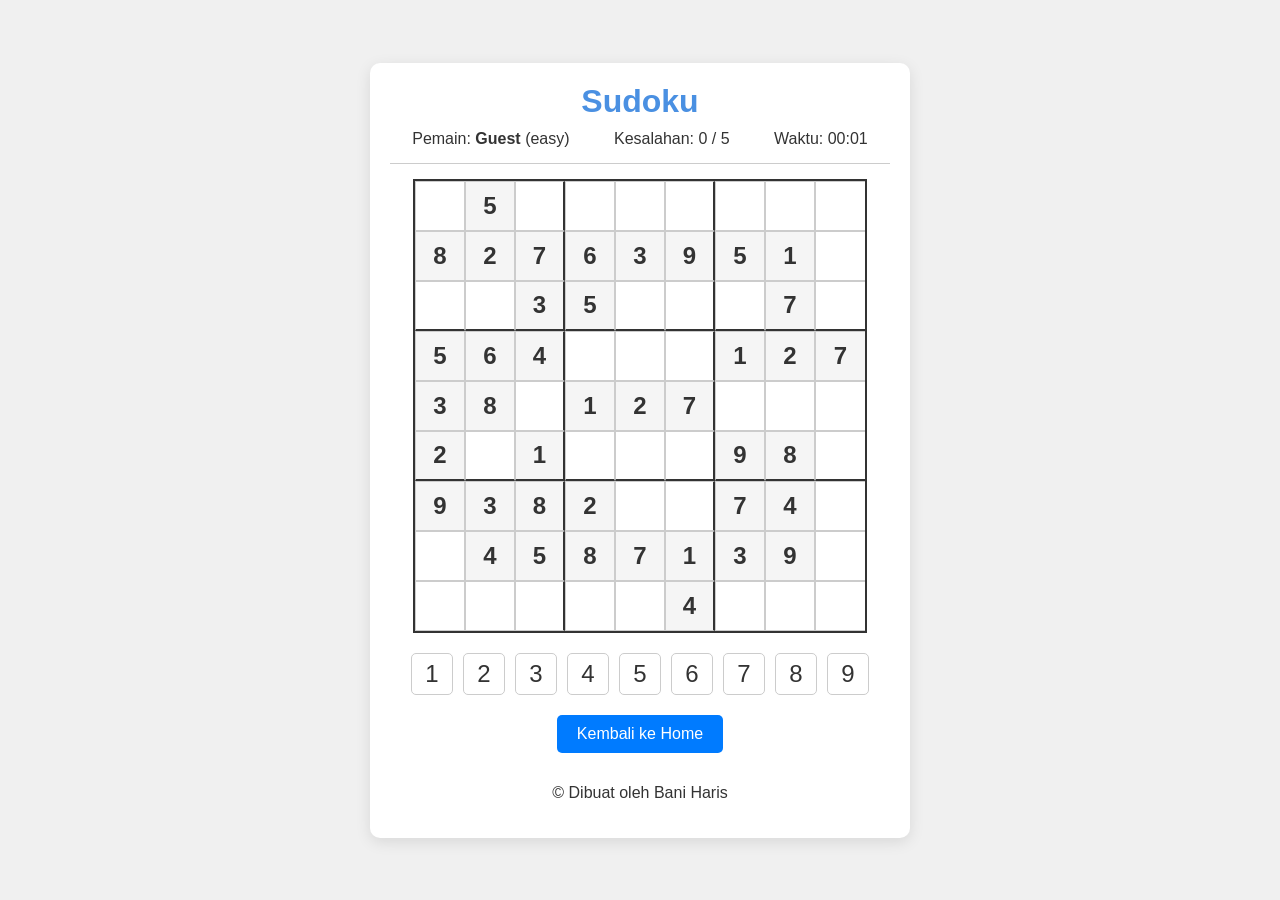
==== game.html @ 52f091ab "first commit" ====
<!DOCTYPE html>
<html lang="id">

<head>
    <meta charset="UTF-8">
    <meta name="viewport" content="width=device-width, initial-scale=1.0">
    <title>Game Sudoku</title>
    <link rel="stylesheet" href="style.css">
</head>

<body>
    <div class="container">
        <header>
            <h1>Sudoku</h1>
            <div class="game-info">
                <div id="player-info" class="info-item"></div>
                <div class="info-item">
                    <span>Kesalahan:</span>
                    <span id="mistakes">0 / 5</span>
                </div>
                <div class="info-item">
                    <span>Waktu:</span>
                    <span id="timer">00:00</span>
                </div>
            </div>
        </header>

        <main>
            <div id="sudoku-board"></div>
            <div id="number-palette"></div>
        </main>

        <footer>
            <a href="index.html" class="home-btn">Kembali ke Home</a>
            <p class="copyright">&copy;
                <?= date("Y") ?> Dibuat oleh Bani Haris
            </p>
        </footer>
    </div>

    <script src="script.js"></script>
</body>

</html>
---- style.css ----
:root {
    --bg-color: #f0f0f0;
    --board-bg: #ffffff;
    --border-color: #cccccc;
    --border-thick: #333333;
    --text-color: #333333;
    --primary-color: #4a90e2;
    --selected-bg: #dbe9f9;
    --highlight-bg: #e8e8e8;
    --error-color: #d9534f;
    --user-input-color: #0056b3;
}

body {
    font-family: Arial, sans-serif;
    background-color: var(--bg-color);
    color: var(--text-color);
    display: flex;
    justify-content: center;
    align-items: center;
    min-height: 100vh;
    margin: 0;
    padding: 10px;
    box-sizing: border-box;
}

.container {
    background-color: var(--board-bg);
    padding: 20px;
    border-radius: 10px;
    box-shadow: 0 4px 15px rgba(0, 0, 0, 0.1);
    max-width: 500px;
    width: 100%;
}

header {
    text-align: center;
    border-bottom: 1px solid var(--border-color);
    padding-bottom: 15px;
    margin-bottom: 15px;
}

header h1 {
    margin: 0;
    color: var(--primary-color);
}

.game-info {
    display: flex;
    justify-content: space-around;
    margin-top: 10px;
}

#sudoku-board {
    display: grid;
    grid-template-columns: repeat(9, 1fr);
    grid-template-rows: repeat(9, 1fr);
    width: 100%;
    max-width: 450px;
    margin: 0 auto;
    border: 2px solid var(--border-thick);
    aspect-ratio: 1 / 1;
}

.cell {
    display: flex;
    justify-content: center;
    align-items: center;
    font-size: clamp(16px, 4vw, 24px);
    border: 1px solid var(--border-color);
    cursor: pointer;
    transition: background-color 0.2s;
}

.cell.given {
    background-color: #f5f5f5;
    font-weight: bold;
    cursor: default;
}

.cell.selected {
    background-color: var(--selected-bg);
}

.cell.highlight {
    background-color: var(--highlight-bg);
}

.cell.error {
    color: var(--error-color);
    animation: shake 0.3s;
}

.cell.user-input {
    color: var(--user-input-color);
    font-weight: 600;
}

/* Garis tebal untuk sub-grid 3x3 */
.cell:nth-child(3n) {
    border-right: 2px solid var(--border-thick);
}

.cell:nth-child(9n) {
    border-right: none;
}

.row:nth-child(3n) .cell {
    border-bottom: 2px solid var(--border-thick);
}

.row:last-child .cell {
    border-bottom: none;
}

.row .cell:nth-child(1) {
    border-left: none;
}

.row:nth-child(1) .cell {
    border-top: none;
}


@keyframes shake {

    0%,
    100% {
        transform: translateX(0);
    }

    25% {
        transform: translateX(-3px);
    }

    75% {
        transform: translateX(3px);
    }
}

#number-palette {
    display: flex;
    justify-content: center;
    margin-top: 20px;
}

.number {
    width: 40px;
    height: 40px;
    margin: 0 5px;
    border: 1px solid var(--border-color);
    border-radius: 5px;
    display: flex;
    justify-content: center;
    align-items: center;
    font-size: 24px;
    cursor: pointer;
    transition: background-color 0.2s, color 0.2s;
}

.number.selected {
    background-color: var(--primary-color);
    color: white;
}

footer {
    text-align: center;
    margin-top: 20px;
}

.controls,
.best-times {
    margin-bottom: 15px;
}

.difficulty-buttons button {
    padding: 8px 15px;
    margin: 0 5px;
    border: 1px solid var(--primary-color);
    background-color: white;
    color: var(--primary-color);
    border-radius: 5px;
    cursor: pointer;
    transition: background-color 0.2s, color 0.2s;
}

.difficulty-buttons button.active,
.difficulty-buttons button:hover {
    background-color: var(--primary-color);
    color: white;
}

#new-game-btn {
    padding: 10px 20px;
    background-color: #28a745;
    color: white;
    border: none;
    border-radius: 5px;
    font-size: 16px;
    cursor: pointer;
    transition: background-color 0.2s;
}

#new-game-btn:hover {
    background-color: #218838;
}

.best-times {
    background-color: #f9f9f9;
    padding: 10px;
    border-radius: 5px;
}

.best-times h3 {
    margin-top: 0;
}

.best-times p {
    margin: 5px 0;
}

/* --- GAYA BARU UNTUK HIGHLIGHT --- */

/* Gaya untuk sel di baris dan kolom yang sama */
.highlight-related {
    background-color: #e8e8e8;
}

/* Gaya untuk sel dengan angka yang sama (lebih menonjol) */
.highlight-same-number {
    background-color: #dbe9f9;
    font-weight: bold;
}

/* Gaya untuk tombol angka di palet yang sudah lengkap */
.number.disabled {
    background-color: #f0f0f0;
    color: #cccccc;
    cursor: not-allowed;
    pointer-events: none;
    /* Mencegah klik */
}

.home-btn {
    display: inline-block;
    padding: 10px 20px;
    margin-bottom: 15px;
    background-color: #007bff;
    color: white;
    text-decoration: none;
    border-radius: 5px;
    transition: background-color 0.2s;
}

.home-btn:hover {
    background-color: #0056b3;
}
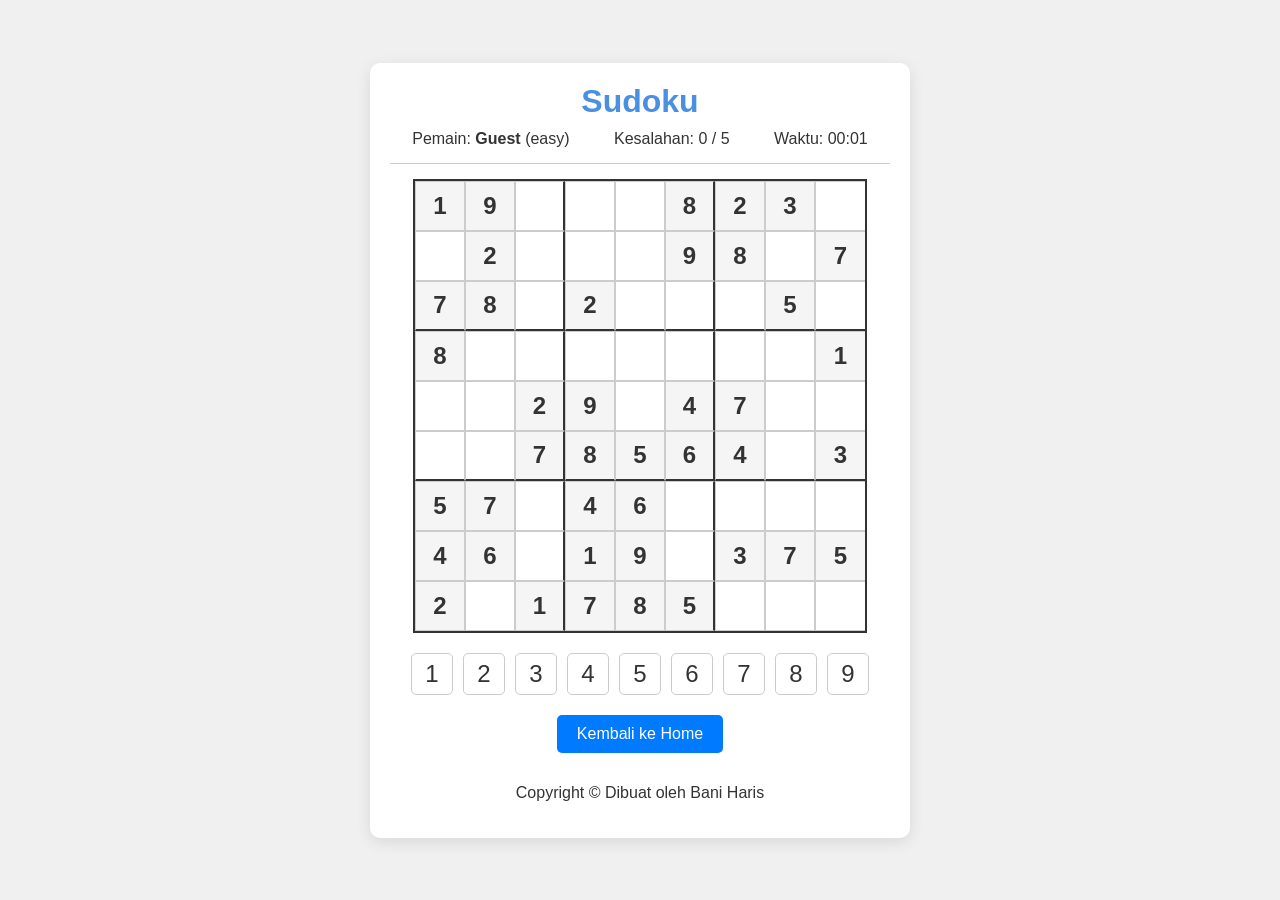
==== commit 023d519f: "first commit" ====
--- a/game.html
+++ b/game.html
@@ -32,7 +32,7 @@
 
         <footer>
             <a href="index.html" class="home-btn">Kembali ke Home</a>
-            <p class="copyright">&copy;
+            <p class="copyright">Copyright &copy;
                 <?= date("Y") ?> Dibuat oleh Bani Haris
             </p>
         </footer>
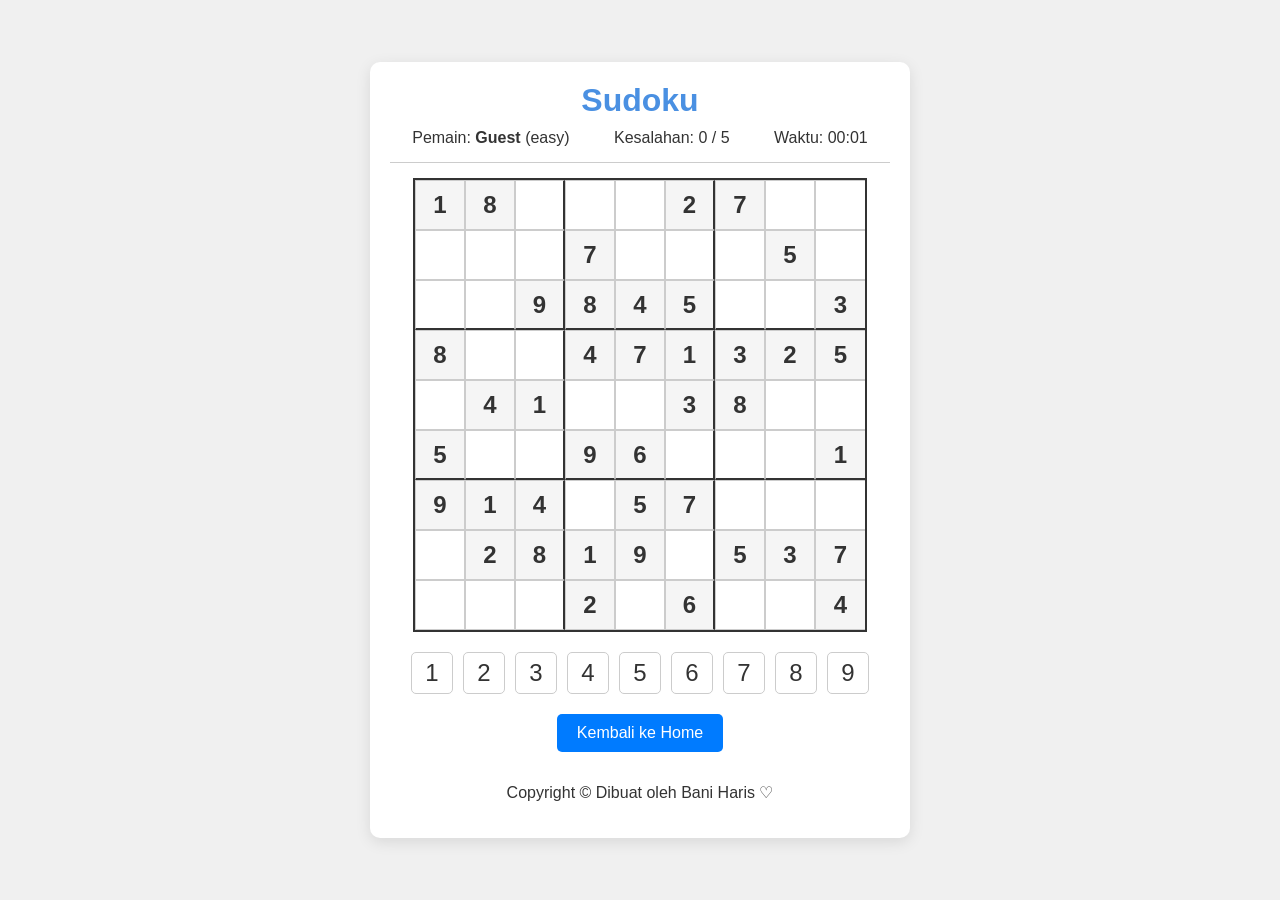
==== commit 16f3c960: "first commit" ====
--- a/game.html
+++ b/game.html
@@ -33,7 +33,7 @@
         <footer>
             <a href="index.html" class="home-btn">Kembali ke Home</a>
             <p class="copyright">Copyright &copy;
-                <?= date("Y") ?> Dibuat oleh Bani Haris
+                <?= date("Y") ?> Dibuat oleh Bani Haris ♡
             </p>
         </footer>
     </div>
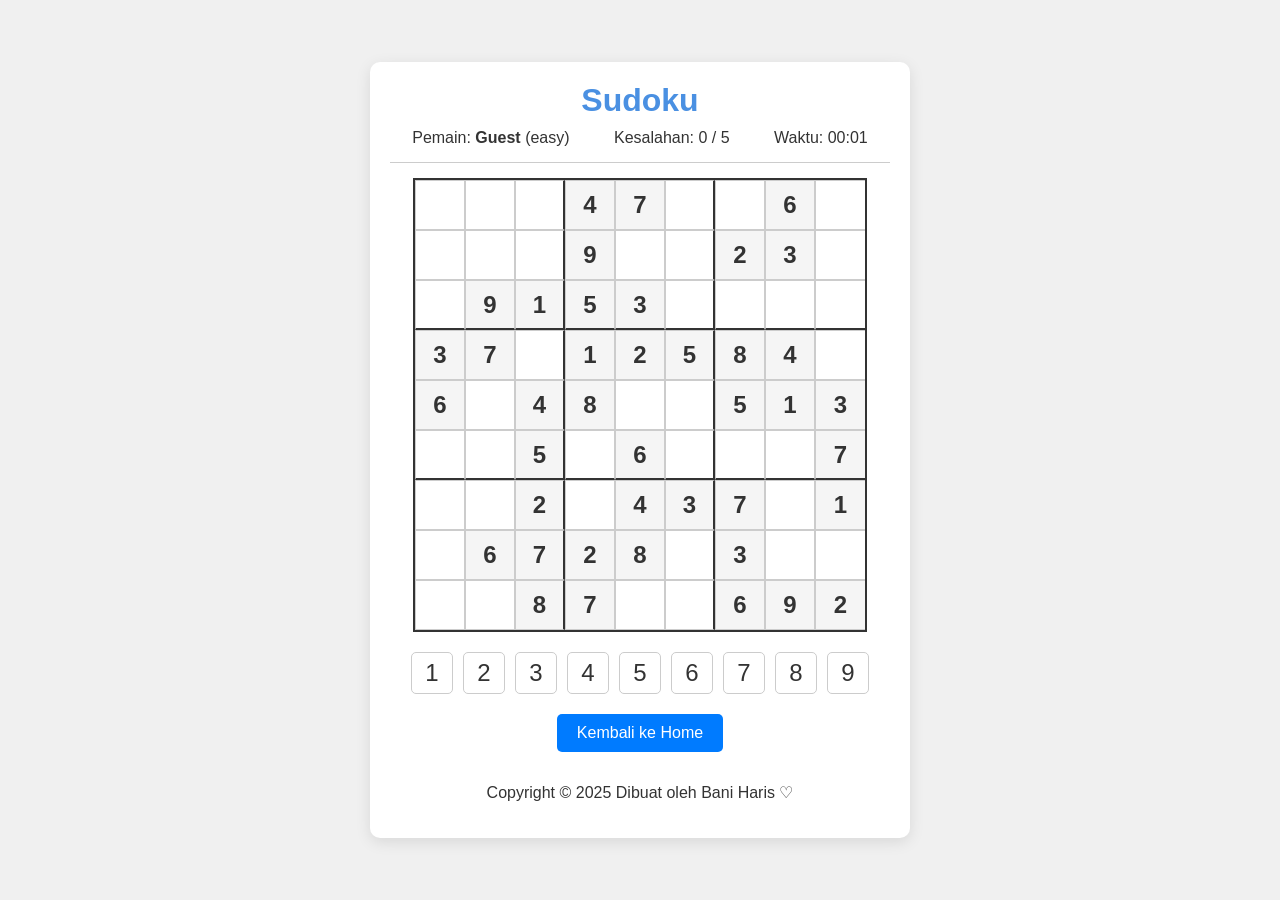
==== commit 36c2f006: "Update game dan index" ====
--- a/game.html
+++ b/game.html
@@ -33,7 +33,7 @@
         <footer>
             <a href="index.html" class="home-btn">Kembali ke Home</a>
             <p class="copyright">Copyright &copy;
-                <?= date("Y") ?> Dibuat oleh Bani Haris ♡
+                2025 Dibuat oleh Bani Haris ♡
             </p>
         </footer>
     </div>
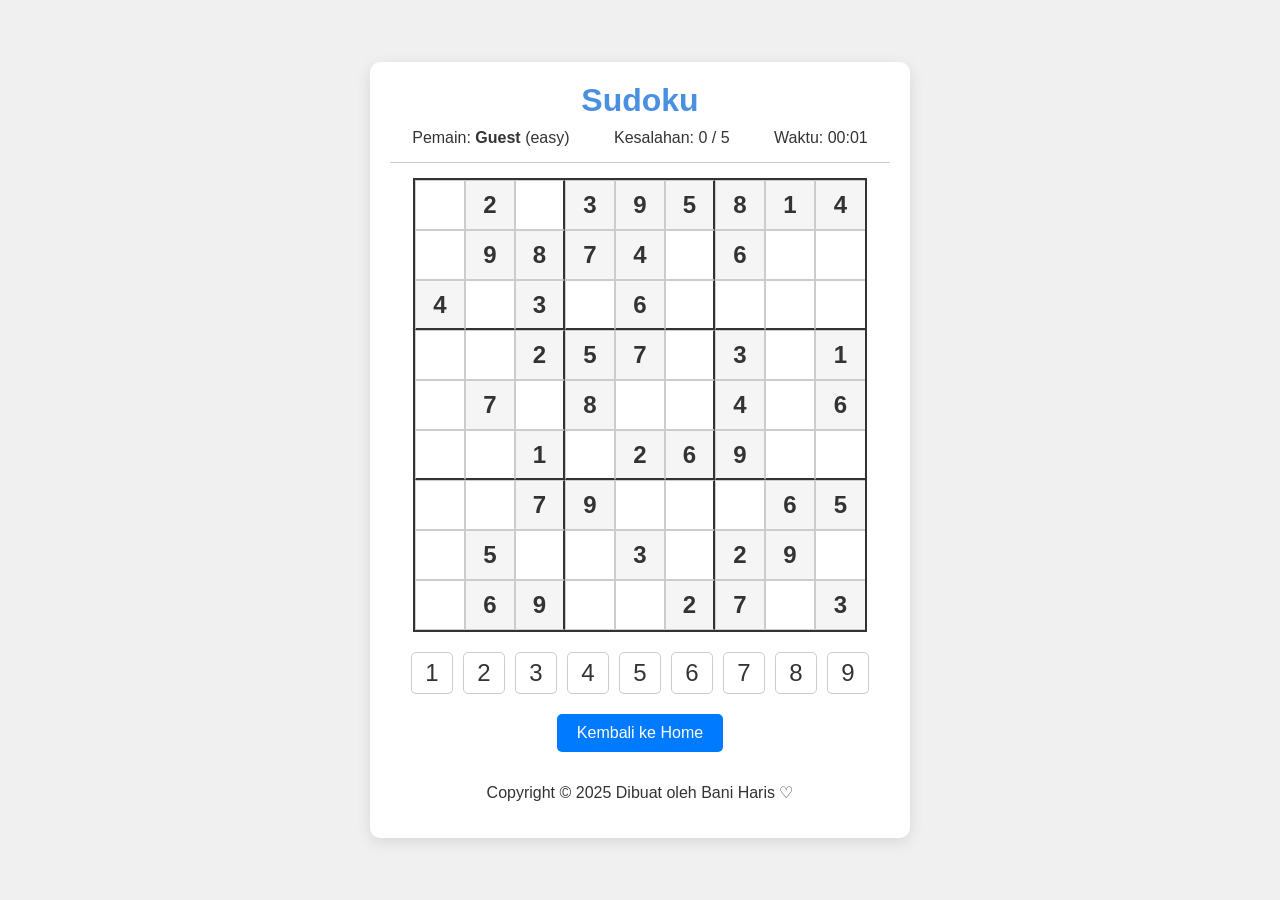
==== commit 45ed5e4e: "Menambahkan Favicon" ====
--- a/game.html
+++ b/game.html
@@ -5,6 +5,7 @@
     <meta charset="UTF-8">
     <meta name="viewport" content="width=device-width, initial-scale=1.0">
     <title>Game Sudoku</title>
+    <link rel="icon" type="image/x-icon" href="favicon.ico">
     <link rel="stylesheet" href="style.css">
 </head>
 
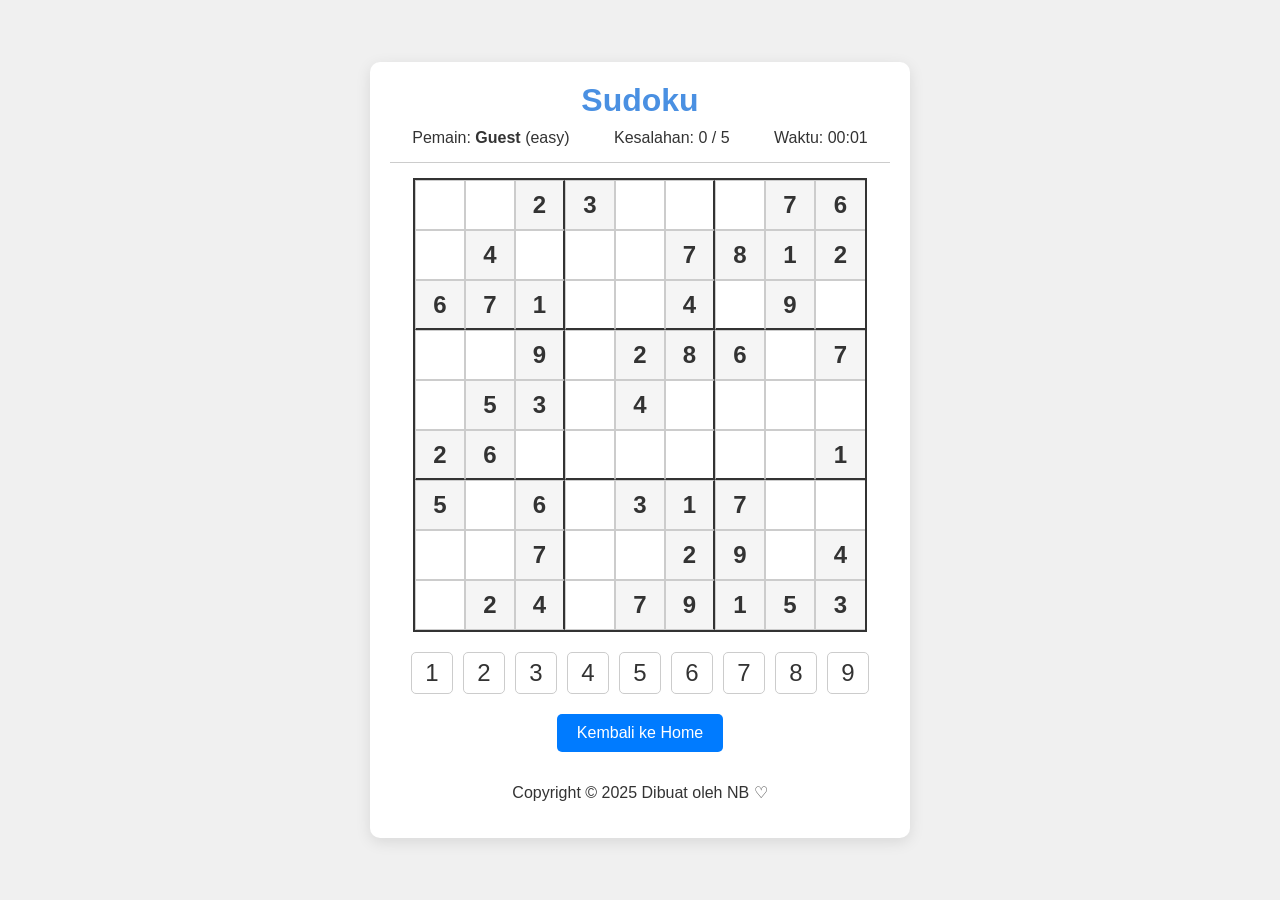
==== commit 8fe48037: "Update Index.html" ====
--- a/game.html
+++ b/game.html
@@ -34,7 +34,7 @@
         <footer>
             <a href="index.html" class="home-btn">Kembali ke Home</a>
             <p class="copyright">Copyright &copy;
-                2025 Dibuat oleh Bani Haris ♡
+                2025 Dibuat oleh NB ♡
             </p>
         </footer>
     </div>
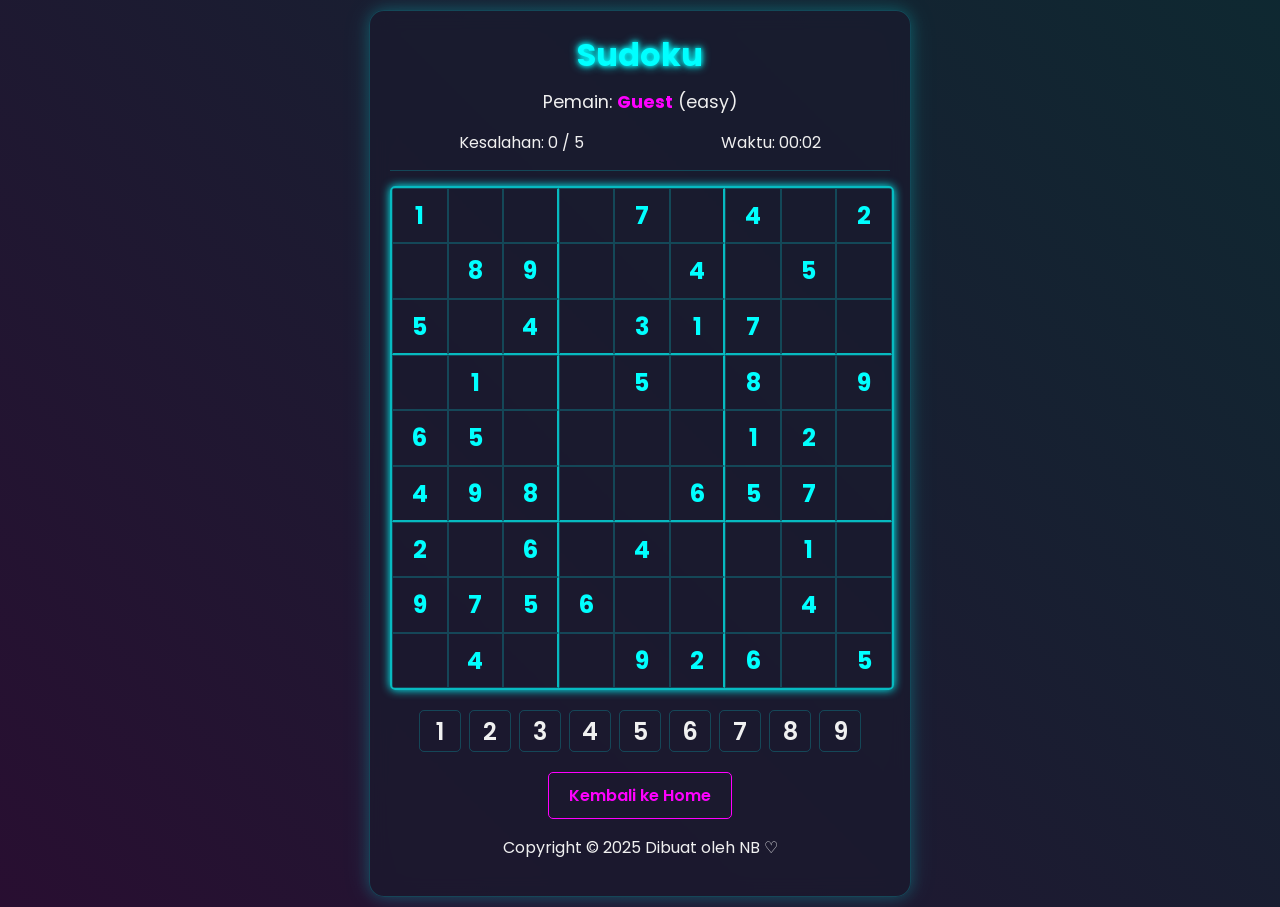
==== commit 9a39b627: "Update Script" ====
--- a/game.html
+++ b/game.html
@@ -4,25 +4,22 @@
 <head>
     <meta charset="UTF-8">
     <meta name="viewport" content="width=device-width, initial-scale=1.0">
-    <title>Game Sudoku</title>
+    <title>Sudoku Neon - Game</title>
     <link rel="icon" type="image/x-icon" href="favicon.ico">
+    <link rel="preconnect" href="https://fonts.googleapis.com">
+    <link rel="preconnect" href="https://fonts.gstatic.com" crossorigin>
+    <link href="https://fonts.googleapis.com/css2?family=Poppins:wght@400;600;700&display=swap" rel="stylesheet">
     <link rel="stylesheet" href="style.css">
 </head>
 
 <body>
     <div class="container">
         <header>
-            <h1>Sudoku</h1>
+            <h1 class="neon-text">Sudoku</h1>
+            <div id="player-info"></div>
             <div class="game-info">
-                <div id="player-info" class="info-item"></div>
-                <div class="info-item">
-                    <span>Kesalahan:</span>
-                    <span id="mistakes">0 / 5</span>
-                </div>
-                <div class="info-item">
-                    <span>Waktu:</span>
-                    <span id="timer">00:00</span>
-                </div>
+                <div>Kesalahan: <span id="mistakes">0 / 5</span></div>
+                <div>Waktu: <span id="timer">00:00</span></div>
             </div>
         </header>
 
@@ -38,7 +35,6 @@
             </p>
         </footer>
     </div>
-
     <script src="script.js"></script>
 </body>
 
--- a/style.css
+++ b/style.css
@@ -1,18 +1,24 @@
 :root {
-    --bg-color: #f0f0f0;
-    --board-bg: #ffffff;
-    --border-color: #cccccc;
-    --border-thick: #333333;
-    --text-color: #333333;
-    --primary-color: #4a90e2;
-    --selected-bg: #dbe9f9;
-    --highlight-bg: #e8e8e8;
-    --error-color: #d9534f;
-    --user-input-color: #0056b3;
+    --bg-color: #10101a;
+    --container-bg: rgba(26, 26, 46, 0.7);
+    --primary-neon: #00ffff;
+    /* Cyan */
+    --secondary-neon: #ff00ff;
+    /* Magenta */
+    --user-input-neon: #39ff14;
+    /* Lime Green */
+    --error-neon: #ff1f1f;
+    /* Neon Red */
+    --text-color: #f0f0f0;
+    --border-color-dim: rgba(0, 255, 255, 0.2);
+    --border-color-thick: rgba(0, 255, 255, 0.7);
+    --selected-bg: rgba(0, 255, 255, 0.2);
+    --highlight-related-bg: rgba(255, 0, 255, 0.1);
+    --highlight-same-bg: rgba(0, 255, 255, 0.15);
 }
 
 body {
-    font-family: Arial, sans-serif;
+    font-family: 'Poppins', sans-serif;
     background-color: var(--bg-color);
     color: var(--text-color);
     display: flex;
@@ -22,44 +28,61 @@
     margin: 0;
     padding: 10px;
     box-sizing: border-box;
+    background-image: linear-gradient(45deg, rgba(255, 0, 255, 0.1) 0%, rgba(0, 255, 255, 0.1) 100%);
 }
 
 .container {
-    background-color: var(--board-bg);
+    background: var(--container-bg);
     padding: 20px;
-    border-radius: 10px;
-    box-shadow: 0 4px 15px rgba(0, 0, 0, 0.1);
+    border-radius: 15px;
+    border: 1px solid var(--border-color-dim);
+    box-shadow: 0 0 15px rgba(0, 255, 255, 0.2), 0 0 30px rgba(0, 255, 255, 0.1);
+    backdrop-filter: blur(10px);
+    -webkit-backdrop-filter: blur(10px);
     max-width: 500px;
     width: 100%;
 }
 
 header {
     text-align: center;
-    border-bottom: 1px solid var(--border-color);
+    border-bottom: 1px solid var(--border-color-dim);
     padding-bottom: 15px;
     margin-bottom: 15px;
 }
 
-header h1 {
+.neon-text {
     margin: 0;
-    color: var(--primary-color);
+    font-weight: 700;
+    color: var(--primary-neon);
+    text-shadow: 0 0 5px var(--primary-neon), 0 0 10px var(--primary-neon);
+}
+
+#player-info {
+    margin: 10px 0;
+    font-size: 1.1rem;
+}
+
+#player-info strong {
+    color: var(--secondary-neon);
 }
 
 .game-info {
     display: flex;
     justify-content: space-around;
-    margin-top: 10px;
+    margin-top: 15px;
+    font-size: 1rem;
 }
 
 #sudoku-board {
     display: grid;
     grid-template-columns: repeat(9, 1fr);
-    grid-template-rows: repeat(9, 1fr);
     width: 100%;
-    max-width: 450px;
-    margin: 0 auto;
-    border: 2px solid var(--border-thick);
+    margin: 0 auto 20px auto;
+    border: 2px solid var(--border-color-thick);
     aspect-ratio: 1 / 1;
+    border-radius: 5px;
+    overflow: hidden;
+    box-shadow: 0 0 10px var(--primary-neon);
 }
 
 .cell {
@@ -67,60 +90,40 @@
     justify-content: center;
     align-items: center;
     font-size: clamp(16px, 4vw, 24px);
-    border: 1px solid var(--border-color);
+    border: 1px solid var(--border-color-dim);
     cursor: pointer;
     transition: background-color 0.2s;
 }
 
 .cell.given {
-    background-color: #f5f5f5;
+    color: var(--primary-neon);
     font-weight: bold;
     cursor: default;
 }
 
+.cell.user-input {
+    color: var(--user-input-neon);
+    font-weight: 600;
+}
+
 .cell.selected {
     background-color: var(--selected-bg);
-}
-
-.cell.highlight {
-    background-color: var(--highlight-bg);
+    outline: 2px solid var(--secondary-neon);
+    outline-offset: -2px;
+}
+
+.cell.highlight-related {
+    background-color: var(--highlight-related-bg);
+}
+
+.cell.highlight-same-number {
+    background-color: var(--highlight-same-bg);
 }
 
 .cell.error {
-    color: var(--error-color);
+    color: var(--error-neon);
     animation: shake 0.3s;
 }
-
-.cell.user-input {
-    color: var(--user-input-color);
-    font-weight: 600;
-}
-
-/* Garis tebal untuk sub-grid 3x3 */
-.cell:nth-child(3n) {
-    border-right: 2px solid var(--border-thick);
-}
-
-.cell:nth-child(9n) {
-    border-right: none;
-}
-
-.row:nth-child(3n) .cell {
-    border-bottom: 2px solid var(--border-thick);
-}
-
-.row:last-child .cell {
-    border-bottom: none;
-}
-
-.row .cell:nth-child(1) {
-    border-left: none;
-}
-
-.row:nth-child(1) .cell {
-    border-top: none;
-}
-
 
 @keyframes shake {
 
@@ -130,37 +133,55 @@
     }
 
     25% {
-        transform: translateX(-3px);
+        transform: translateX(-4px);
     }
 
     75% {
-        transform: translateX(3px);
+        transform: translateX(4px);
     }
 }
 
+/* Garis tebal sub-grid */
+.cell[data-row="2"],
+.cell[data-row="5"] {
+    border-bottom: 2px solid var(--border-color-thick);
+}
+
+.cell[data-col="2"],
+.cell[data-col="5"] {
+    border-right: 2px solid var(--border-color-thick);
+}
+
 #number-palette {
     display: flex;
     justify-content: center;
-    margin-top: 20px;
+    gap: 8px;
 }
 
 .number {
     width: 40px;
     height: 40px;
-    margin: 0 5px;
-    border: 1px solid var(--border-color);
+    border: 1px solid var(--border-color-dim);
     border-radius: 5px;
     display: flex;
     justify-content: center;
     align-items: center;
     font-size: 24px;
+    font-weight: 600;
     cursor: pointer;
-    transition: background-color 0.2s, color 0.2s;
-}
-
-.number.selected {
-    background-color: var(--primary-color);
-    color: white;
+    transition: all 0.2s ease;
+}
+
+.number:hover {
+    background-color: var(--selected-bg);
+    border-color: var(--primary-neon);
+}
+
+.number.disabled {
+    color: rgba(240, 240, 240, 0.3);
+    border-color: rgba(240, 240, 240, 0.2);
+    cursor: not-allowed;
+    pointer-events: none;
 }
 
 footer {
@@ -168,90 +189,22 @@
     margin-top: 20px;
 }
 
-.controls,
-.best-times {
-    margin-bottom: 15px;
-}
-
-.difficulty-buttons button {
-    padding: 8px 15px;
-    margin: 0 5px;
-    border: 1px solid var(--primary-color);
-    background-color: white;
-    color: var(--primary-color);
-    border-radius: 5px;
-    cursor: pointer;
-    transition: background-color 0.2s, color 0.2s;
-}
-
-.difficulty-buttons button.active,
-.difficulty-buttons button:hover {
-    background-color: var(--primary-color);
-    color: white;
-}
-
-#new-game-btn {
-    padding: 10px 20px;
-    background-color: #28a745;
-    color: white;
-    border: none;
-    border-radius: 5px;
-    font-size: 16px;
-    cursor: pointer;
-    transition: background-color 0.2s;
-}
-
-#new-game-btn:hover {
-    background-color: #218838;
-}
-
-.best-times {
-    background-color: #f9f9f9;
-    padding: 10px;
-    border-radius: 5px;
-}
-
-.best-times h3 {
-    margin-top: 0;
-}
-
-.best-times p {
-    margin: 5px 0;
-}
-
-/* --- GAYA BARU UNTUK HIGHLIGHT --- */
-
-/* Gaya untuk sel di baris dan kolom yang sama */
-.highlight-related {
-    background-color: #e8e8e8;
-}
-
-/* Gaya untuk sel dengan angka yang sama (lebih menonjol) */
-.highlight-same-number {
-    background-color: #dbe9f9;
-    font-weight: bold;
-}
-
-/* Gaya untuk tombol angka di palet yang sudah lengkap */
-.number.disabled {
-    background-color: #f0f0f0;
-    color: #cccccc;
-    cursor: not-allowed;
-    pointer-events: none;
-    /* Mencegah klik */
-}
-
 .home-btn {
     display: inline-block;
     padding: 10px 20px;
-    margin-bottom: 15px;
-    background-color: #007bff;
-    color: white;
     text-decoration: none;
+    border: 1px solid var(--secondary-neon);
+    background: transparent;
+    color: var(--secondary-neon);
     border-radius: 5px;
-    transition: background-color 0.2s;
+    cursor: pointer;
+    font-size: 1rem;
+    font-weight: 600;
+    transition: all 0.3s ease;
 }
 
 .home-btn:hover {
-    background-color: #0056b3;
+    background-color: var(--secondary-neon);
+    color: var(--bg-color);
+    box-shadow: 0 0 15px var(--secondary-neon);
 }
